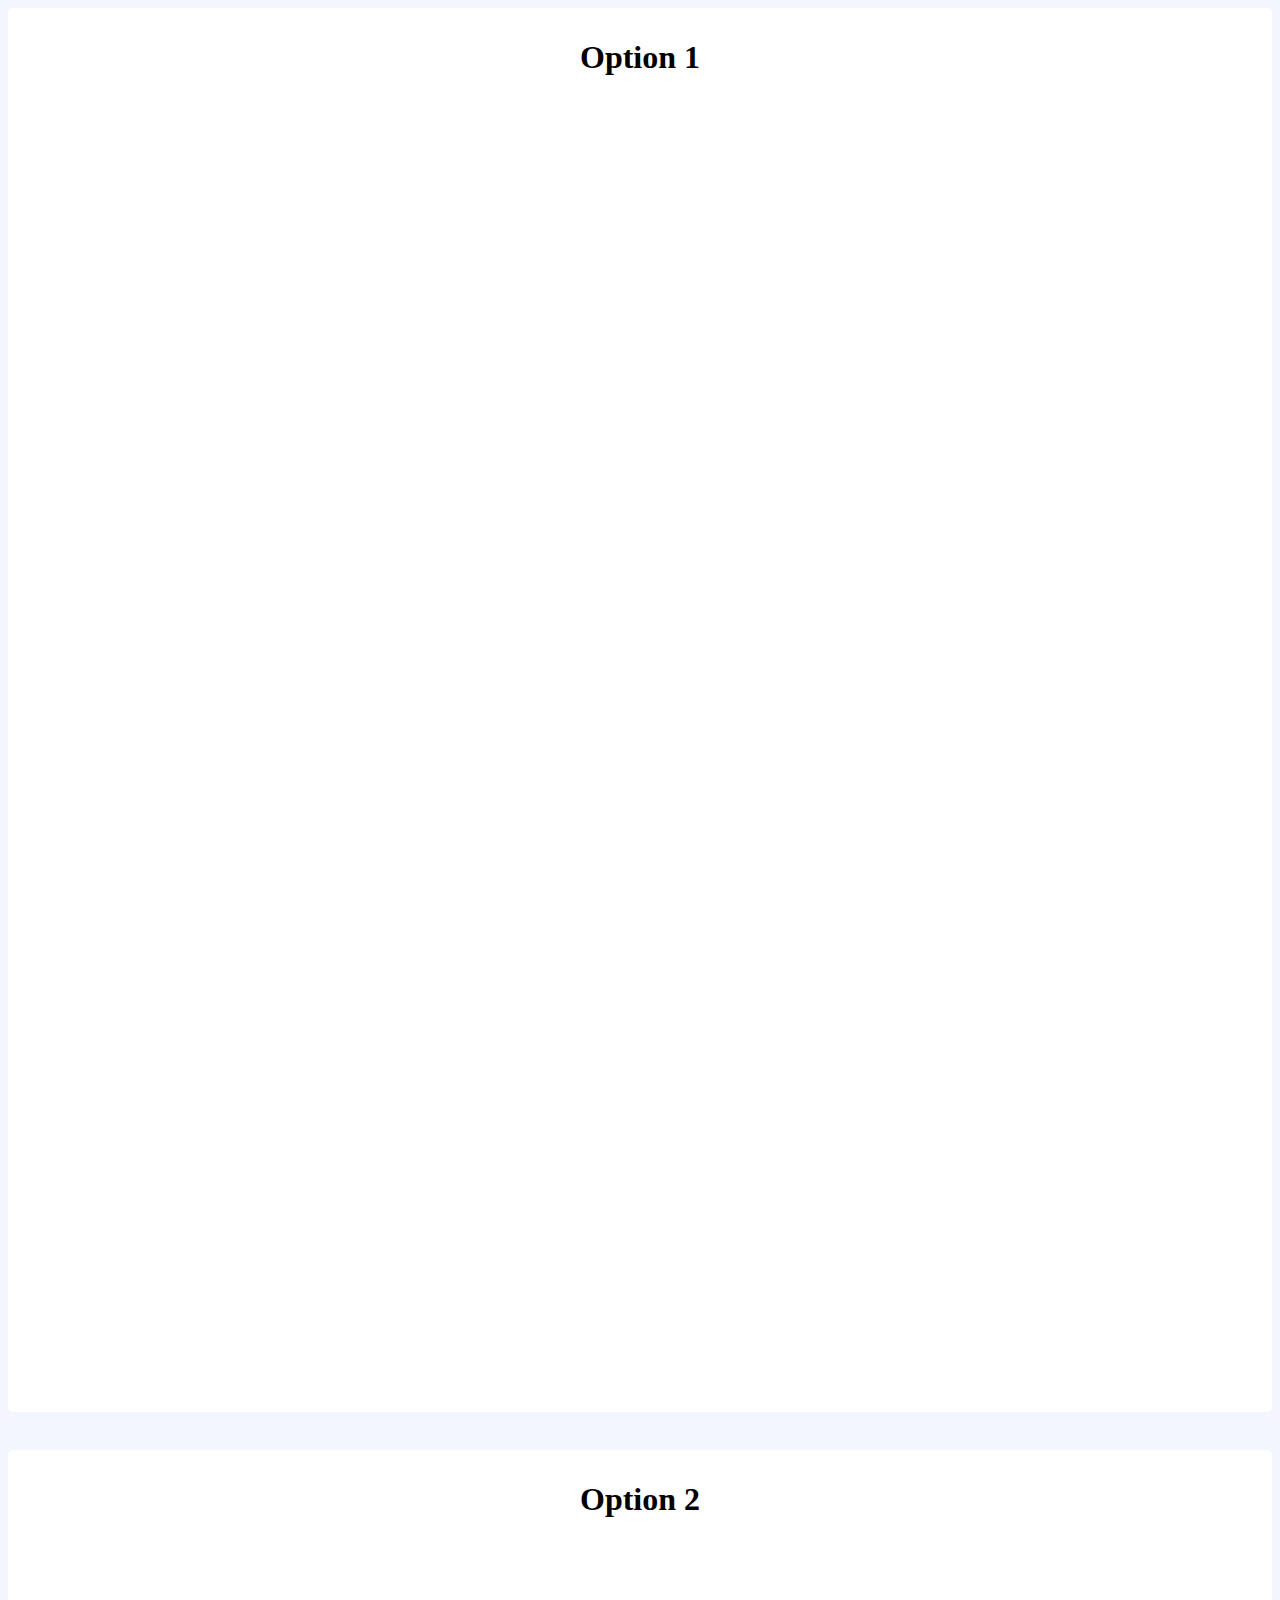
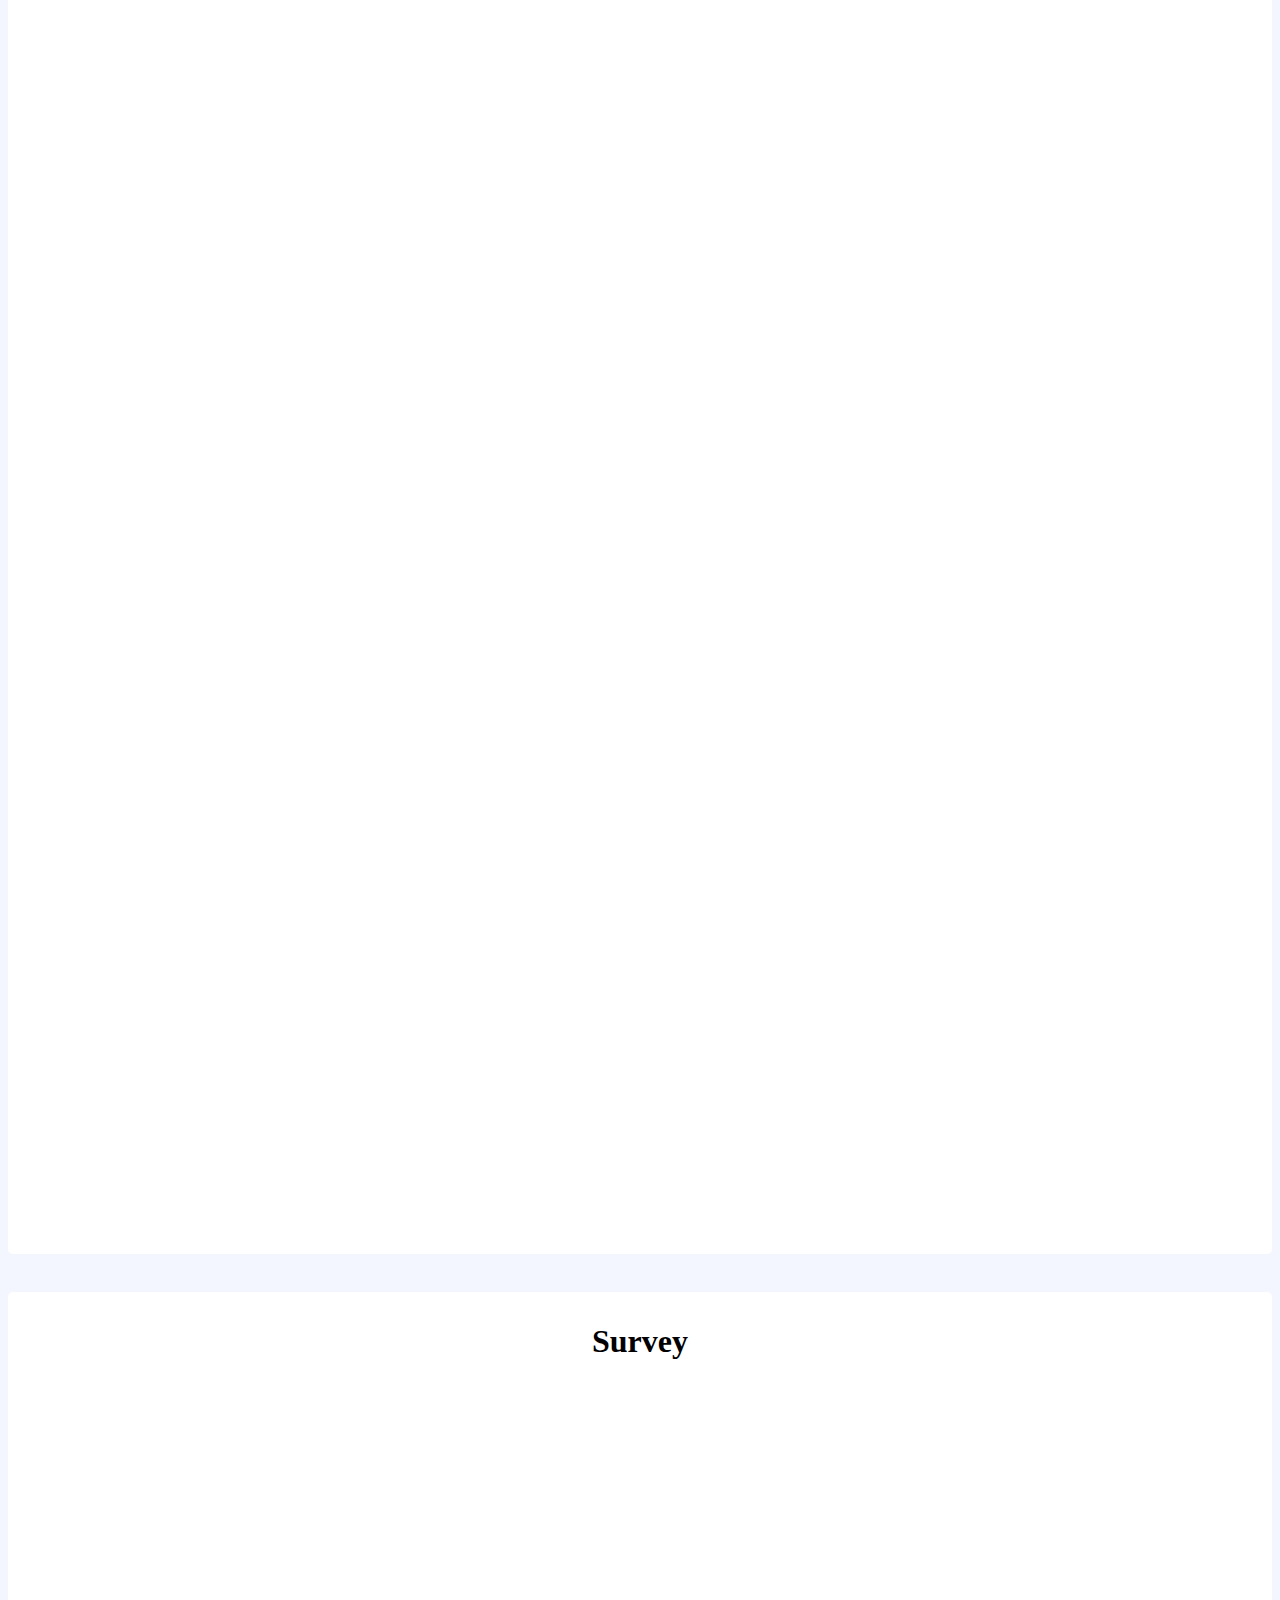
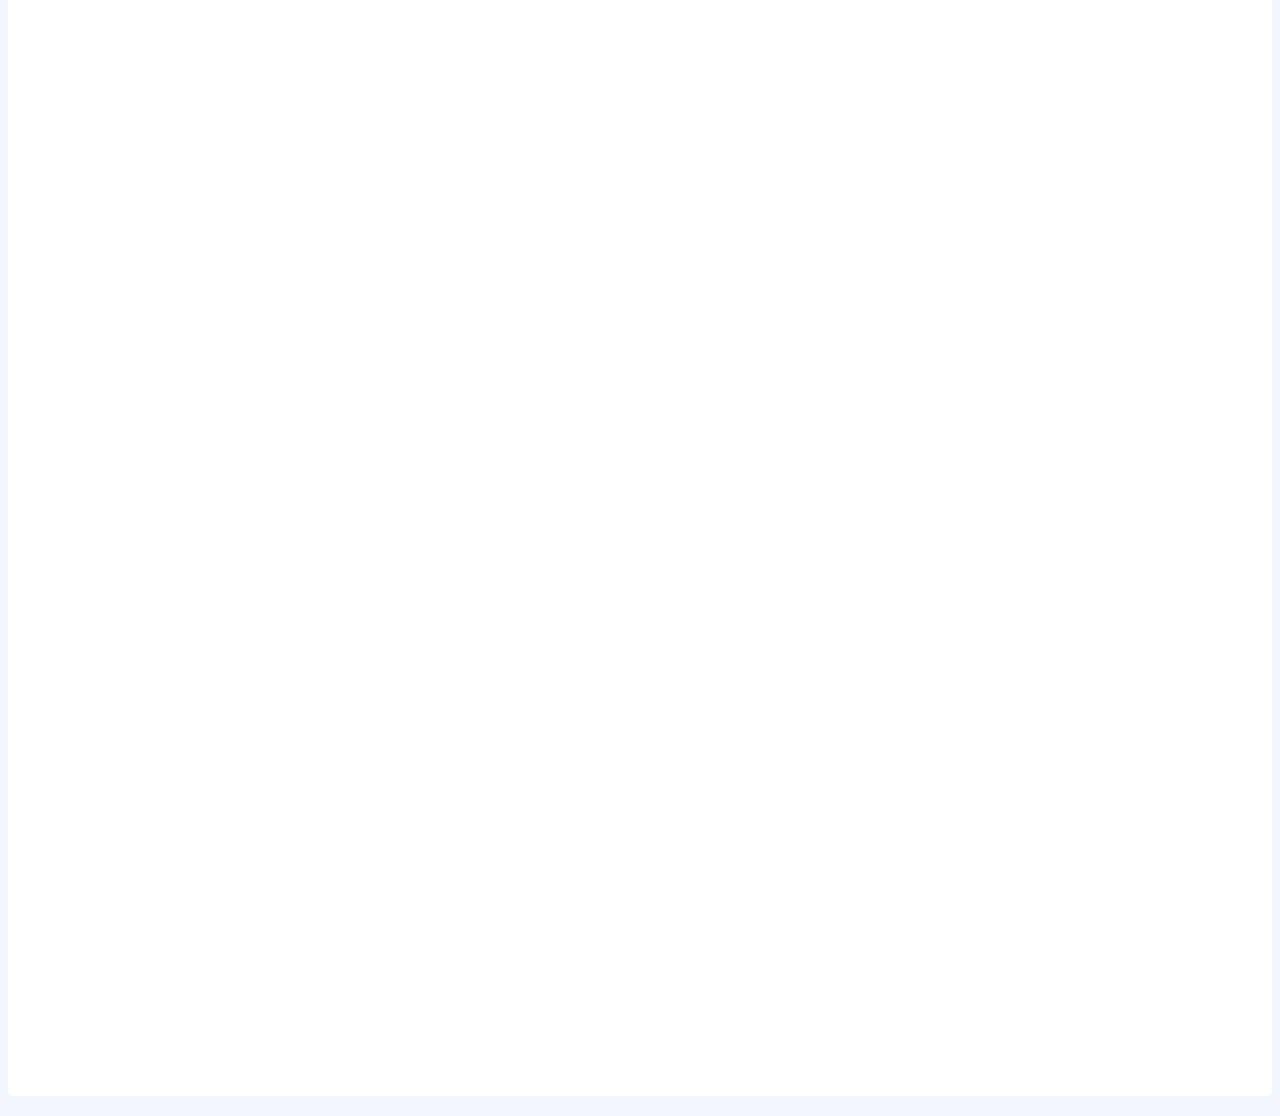
==== index.html @ 29201f6f "5" ====
<!DOCTYPE html>
<html lang="en">
<head>
    <meta charset="UTF-8"/>
    <title>Survey</title>
    <link rel="stylesheet" href="style.css">
</head>
<body>
<div class="container">
    <h1 margin-bottom="30px">Option 1</h1>
    <iframe width="100%" height="1300px" frameborder="0" marginheight="0" marginwidth="0" margin-bottom="30%" src="https://dimaaltahir.github.io/a2experiment" name="myFrame">Loading...</iframe>
</div>

<br>

<div class="container">
    <h1 margin-bottom="30px">Option 2</h1>
    <iframe width="100%" height="1300px" frameborder="0" marginheight="0" marginwidth="0" margin-bottom="30%" src="https://dimaaltahir.github.io/a2experiment1" name="myFrame">Loading...</iframe>
</div>

<br>

<div class="container">
    <h1 margin-bottom="30px">Survey</h1>
    <iframe width="700" height="1300px" frameborder="0" marginheight="0" marginwidth="0" margin-bottom="30%" src="https://docs.google.com/forms/d/e/1FAIpQLSfXjYRR8RNZg-0JL0l2yMdkjXeBXDRnUBycqafUMtczqeN0Uw/viewform?embedded=true">Loading...</iframe>
</div>


</body>
</html>
---- style.css ----
body{
    background: rgb(243,246,255);
    background: radial-gradient(circle, rgba(243,246,255,1) 0%, rgba(243,246,255,1) 100%);
}

.framed{
}

h1{
    font-family:Varela Round;
    font-weight: bolder;
    text-align: center;
}

.containerD{
    font-family:Varela Round;
    background-color: white;
    padding:10px;
    border-radius: 5px;
    margin: auto;
    margin-bottom: 20px;
}

.container{
    font-family:Varela Round;
    text-align: center;
    background-color: white;
    padding:10px;
    border-radius: 5px;
    margin: auto;
    margin-bottom: 20px;
}

.main{
    width: 60%;
    margin-left: auto;
    margin-right: auto;
}
ul{
    text-align: left;
}

.btn {
    cursor: pointer;
    background-color: black;
    color: white;
    border-radius: 5px;
    font-size: 100%;
    text-align: center;
    border: none;
    display: inline-block;
    padding:5px;
    width: 50%;
    height: 50px;
    margin-right: auto;
    margin-left: auto;
}

.btn:hover{
    background-color: white;
    border: solid 3px black;
    color: black;
}
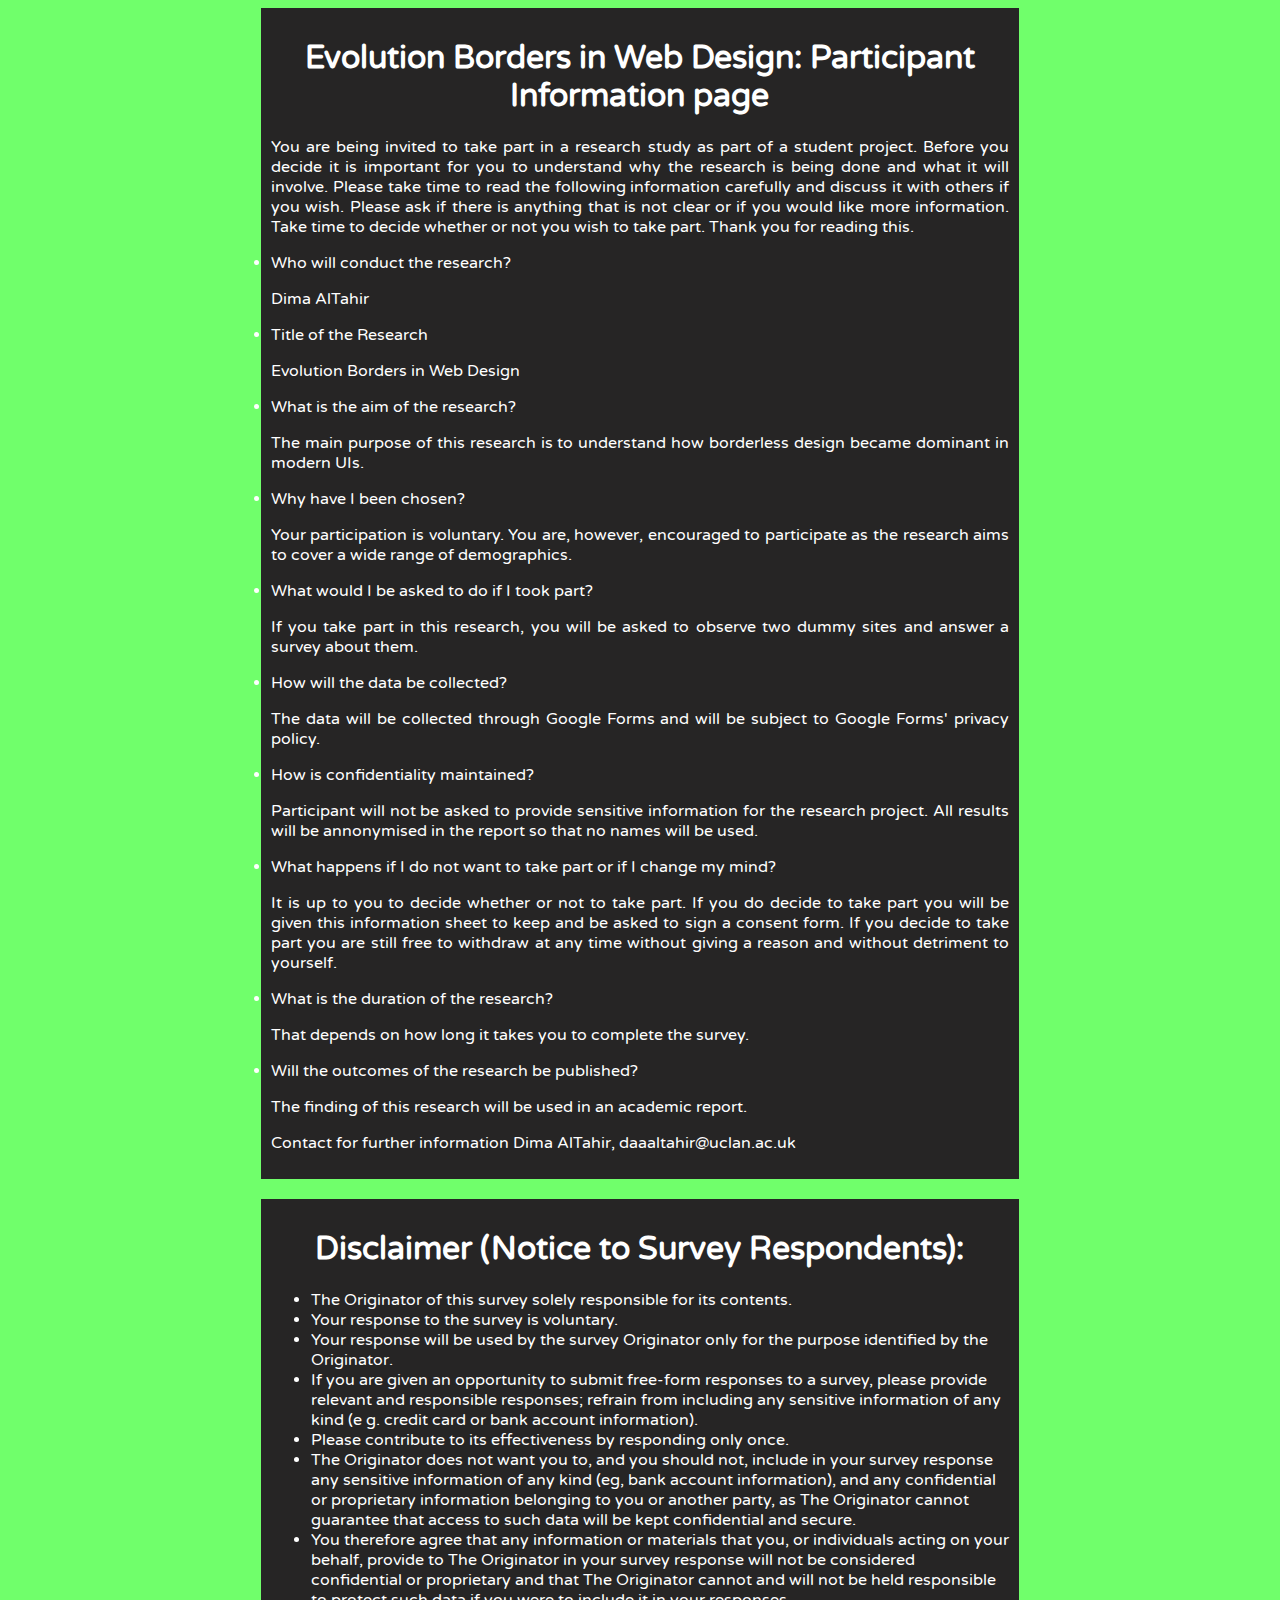
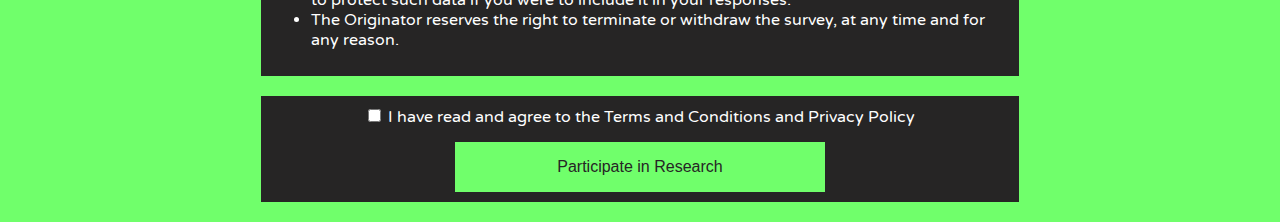
==== commit 40f03c37: "5" ====
--- a/index.html
+++ b/index.html
@@ -1,30 +1,104 @@
 <!DOCTYPE html>
 <html lang="en">
 <head>
-    <meta charset="UTF-8"/>
-    <title>Survey</title>
+    <meta charset="UTF-8">
+    <meta name="viewport" content="width=device-width">
+    <link href="https://fonts.googleapis.com/css?family=Varela+Round&display=swap" rel="stylesheet">
+    <title>Disclaimer</title>
     <link rel="stylesheet" href="style.css">
 </head>
 <body>
-<div class="container">
-    <h1 margin-bottom="30px">Option 1</h1>
-    <iframe width="100%" height="1300px" frameborder="0" marginheight="0" marginwidth="0" margin-bottom="30%" src="https://dimaaltahir.github.io/a2experiment" name="myFrame">Loading...</iframe>
+<div class="main">
+    <div class="containerD">
+        <h1>Evolution Borders in Web Design: Participant Information page</h1>
+        <p>
+            You are being invited to take part in a research study as part of a student project.
+            Before you decide it is important for you to understand why the research is being done and what it will involve.
+            Please take time to read the following information carefully and discuss it with others if you wish.
+            Please ask if there is anything that is not clear or if you would like more information.
+            Take time to decide whether or not you wish to take part. Thank you for reading this.
+        </p>
+
+        <li>Who will conduct the research?</li>
+        <p>Dima AlTahir</p>
+
+        <li>Title of the Research</li>
+        <p>Evolution Borders in Web Design</p>
+
+        <li>What is the aim of the research?</li>
+        <p>The main purpose of this research is to understand how borderless design became dominant in modern UIs.</p>
+
+        <li>Why have I been chosen?</li>
+        <p>
+            Your participation is voluntary.
+            You are, however, encouraged to participate as the research aims to cover a wide range of demographics.
+        </p>
+
+        <li>What would I be asked to do if I took part?</li>
+        <p>
+            If you take part in this research, you will be asked to observe two dummy sites and answer a survey about them.
+        </p>
+
+        <li>How will the data be collected?</li>
+        <p>The data will be collected through Google Forms and will be subject to Google Forms' privacy policy.</p>
+
+        <li>How is confidentiality maintained?</li>
+        <p>
+            Participant will not be asked to provide sensitive information for the research project.
+            All results will be annonymised in the report so that no names will be used.
+        </p>
+
+        <li>What happens if I do not want to take part or if I change my mind?</li>
+        <p>
+            It is up to you to decide whether or not to take part.
+            If you do decide to take part you will be given this information sheet to keep and be asked to sign a consent form.
+            If you decide to take part you are still free to withdraw at any time without giving a reason and without detriment to yourself.
+        </p>
+
+        <li>What is the duration of the research?</li>
+        <p>That depends on how long it takes you to complete the survey.</p>
+
+        <li>Will the outcomes of the research be published?</li>
+        <p>The finding of this research will be used in an academic report.</p>
+
+        <p>Contact for further information
+            Dima AlTahir, daaaltahir@uclan.ac.uk</p>
+    </div>
+
+    <div class="containerD">
+        <h1>Disclaimer (Notice to Survey Respondents):</h1>
+        <ul>
+            <li>The Originator of this survey solely responsible for its contents.</li>
+            <li>Your response to the survey is voluntary.</li>
+            <li>Your response will be used by the survey Originator only for the purpose identified by the Originator.</li>
+            <li>
+                If you are given an opportunity to submit free-form responses to a survey, please provide relevant and
+                responsible responses; refrain from including any sensitive information of any kind
+                (e g. credit card or bank account information).
+            </li>
+            <li>Please contribute to its effectiveness by responding only once.</li>
+            <li>
+                The Originator does not want you to, and you should not, include in your survey response any sensitive information of
+                any kind (eg, bank account information), and any confidential or proprietary information belonging to you or
+                another party, as The Originator cannot guarantee that access to such data will be kept confidential and secure.
+            </li>
+
+            <li>
+                You therefore agree that any information or materials that you, or individuals acting on your behalf,
+                provide to The Originator in your survey response will not be considered confidential or proprietary and
+                that The Originator cannot and will not be held responsible to protect such data if you were to include it in
+                your responses.
+            </li>
+            <li>The Originator reserves the right to terminate or withdraw the survey, at any time and for any reason.</li>
+        </ul>
+    </div>
+
+    <div style="text-align: center" class="containerD">
+        <form action="Survey.html" onsubmit="if(document.getElementById('agree').checked) { return true; } else { alert('Please indicate that you have read and agree to the Terms and Conditions and Privacy Policy'); return false; }">
+            <input style="margin-bottom: 20px" type="checkbox" required name="checkbox" value="check" id="agree" /> I have read and agree to the Terms and Conditions and Privacy Policy
+            <input class="btn" type="submit" required name="submit" value="Participate in Research" />
+        </form>
+    </div>
 </div>
-
-<br>
-
-<div class="container">
-    <h1 margin-bottom="30px">Option 2</h1>
-    <iframe width="100%" height="1300px" frameborder="0" marginheight="0" marginwidth="0" margin-bottom="30%" src="https://dimaaltahir.github.io/a2experiment1" name="myFrame">Loading...</iframe>
-</div>
-
-<br>
-
-<div class="container">
-    <h1 margin-bottom="30px">Survey</h1>
-    <iframe width="700" height="1300px" frameborder="0" marginheight="0" marginwidth="0" margin-bottom="30%" src="https://docs.google.com/forms/d/e/1FAIpQLSfXjYRR8RNZg-0JL0l2yMdkjXeBXDRnUBycqafUMtczqeN0Uw/viewform?embedded=true">Loading...</iframe>
-</div>
-
-
 </body>
 </html>--- a/style.css
+++ b/style.css
@@ -1,6 +1,9 @@
 body{
     background: rgb(243,246,255);
-    background: radial-gradient(circle, rgba(243,246,255,1) 0%, rgba(243,246,255,1) 100%);
+    background: radial-gradient(circle, #70ff6b 0%, #70ff6b 100%);
+    font-family:Varela Round;
+    color: white;
+    text-align: justify;
 }
 
 .framed{
@@ -12,23 +15,25 @@
     text-align: center;
 }
 
+iframe{
+    width: 100%;
+}
+
 .containerD{
-    font-family:Varela Round;
-    background-color: white;
+    background-color: #262525;
     padding:10px;
-    border-radius: 5px;
     margin: auto;
     margin-bottom: 20px;
 }
 
 .container{
-    font-family:Varela Round;
     text-align: center;
-    background-color: white;
+    background-color: #262525;
     padding:10px;
-    border-radius: 5px;
     margin: auto;
-    margin-bottom: 20px;
+    margin-bottom: 10px;
+    margin-top: 20px;
+    width: 98%;
 }
 
 .main{
@@ -42,9 +47,8 @@
 
 .btn {
     cursor: pointer;
-    background-color: black;
-    color: white;
-    border-radius: 5px;
+    background-color: #70ff6b;
+    color: #262525;
     font-size: 100%;
     text-align: center;
     border: none;
@@ -58,6 +62,19 @@
 
 .btn:hover{
     background-color: white;
-    border: solid 3px black;
-    color: black;
+    color: #262525;
+}
+
+@media
+only screen and (max-width: 760px),
+(min-device-width: 768px) and (max-device-width: 1024px)  {
+    .main{
+        width: 100%;
+    }
+    .containerD{
+        width: 95%;
+    }
+    .container{
+        width: 90%;
+    }
 }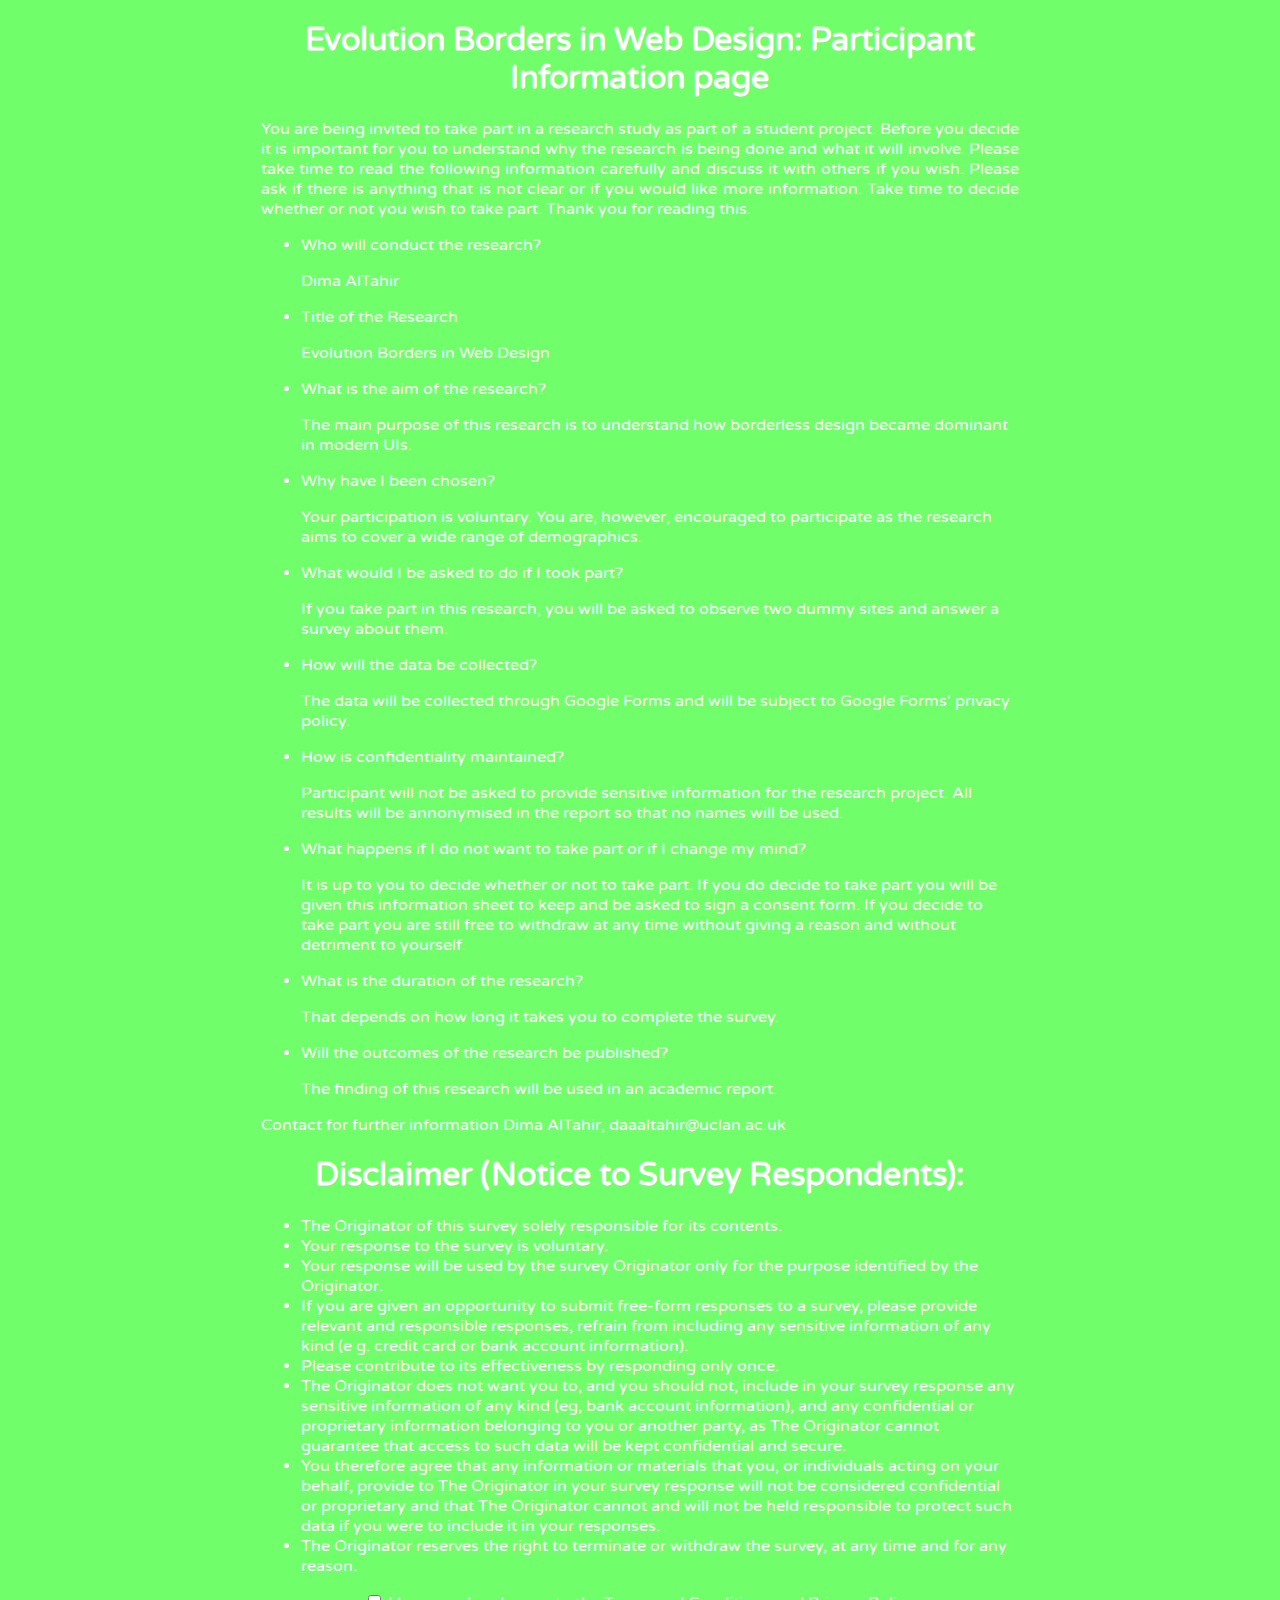
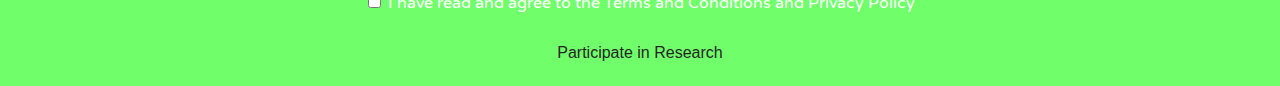
==== commit 4e36b2e5: "done?" ====
--- a/index.html
+++ b/index.html
@@ -19,47 +19,49 @@
             Take time to decide whether or not you wish to take part. Thank you for reading this.
         </p>
 
-        <li>Who will conduct the research?</li>
-        <p>Dima AlTahir</p>
+        <ul>
+            <li>Who will conduct the research?</li>
+            <p>Dima AlTahir</p>
 
-        <li>Title of the Research</li>
-        <p>Evolution Borders in Web Design</p>
+            <li>Title of the Research</li>
+            <p>Evolution Borders in Web Design</p>
 
-        <li>What is the aim of the research?</li>
-        <p>The main purpose of this research is to understand how borderless design became dominant in modern UIs.</p>
+            <li>What is the aim of the research?</li>
+            <p>The main purpose of this research is to understand how borderless design became dominant in modern UIs.</p>
 
-        <li>Why have I been chosen?</li>
-        <p>
-            Your participation is voluntary.
-            You are, however, encouraged to participate as the research aims to cover a wide range of demographics.
-        </p>
+            <li>Why have I been chosen?</li>
+            <p>
+                Your participation is voluntary.
+                You are, however, encouraged to participate as the research aims to cover a wide range of demographics.
+            </p>
 
-        <li>What would I be asked to do if I took part?</li>
-        <p>
-            If you take part in this research, you will be asked to observe two dummy sites and answer a survey about them.
-        </p>
+            <li>What would I be asked to do if I took part?</li>
+            <p>
+                If you take part in this research, you will be asked to observe two dummy sites and answer a survey about them.
+            </p>
 
-        <li>How will the data be collected?</li>
-        <p>The data will be collected through Google Forms and will be subject to Google Forms' privacy policy.</p>
+            <li>How will the data be collected?</li>
+            <p>The data will be collected through Google Forms and will be subject to Google Forms' privacy policy.</p>
 
-        <li>How is confidentiality maintained?</li>
-        <p>
-            Participant will not be asked to provide sensitive information for the research project.
-            All results will be annonymised in the report so that no names will be used.
-        </p>
+            <li>How is confidentiality maintained?</li>
+            <p>
+                Participant will not be asked to provide sensitive information for the research project.
+                All results will be annonymised in the report so that no names will be used.
+            </p>
 
-        <li>What happens if I do not want to take part or if I change my mind?</li>
-        <p>
-            It is up to you to decide whether or not to take part.
-            If you do decide to take part you will be given this information sheet to keep and be asked to sign a consent form.
-            If you decide to take part you are still free to withdraw at any time without giving a reason and without detriment to yourself.
-        </p>
+            <li>What happens if I do not want to take part or if I change my mind?</li>
+            <p>
+                It is up to you to decide whether or not to take part.
+                If you do decide to take part you will be given this information sheet to keep and be asked to sign a consent form.
+                If you decide to take part you are still free to withdraw at any time without giving a reason and without detriment to yourself.
+            </p>
 
-        <li>What is the duration of the research?</li>
-        <p>That depends on how long it takes you to complete the survey.</p>
+            <li>What is the duration of the research?</li>
+            <p>That depends on how long it takes you to complete the survey.</p>
 
-        <li>Will the outcomes of the research be published?</li>
-        <p>The finding of this research will be used in an academic report.</p>
+            <li>Will the outcomes of the research be published?</li>
+            <p>The finding of this research will be used in an academic report.</p>
+        </ul>
 
         <p>Contact for further information
             Dima AlTahir, daaaltahir@uclan.ac.uk</p>
--- a/style.css
+++ b/style.css
@@ -4,9 +4,6 @@
     font-family:Varela Round;
     color: white;
     text-align: justify;
-}
-
-.framed{
 }
 
 h1{
@@ -19,17 +16,10 @@
     width: 100%;
 }
 
-.containerD{
-    background-color: #262525;
-    padding:10px;
-    margin: auto;
-    margin-bottom: 20px;
-}
-
 .container{
     text-align: center;
     background-color: #262525;
-    padding:10px;
+    padding:20px;
     margin: auto;
     margin-bottom: 10px;
     margin-top: 20px;
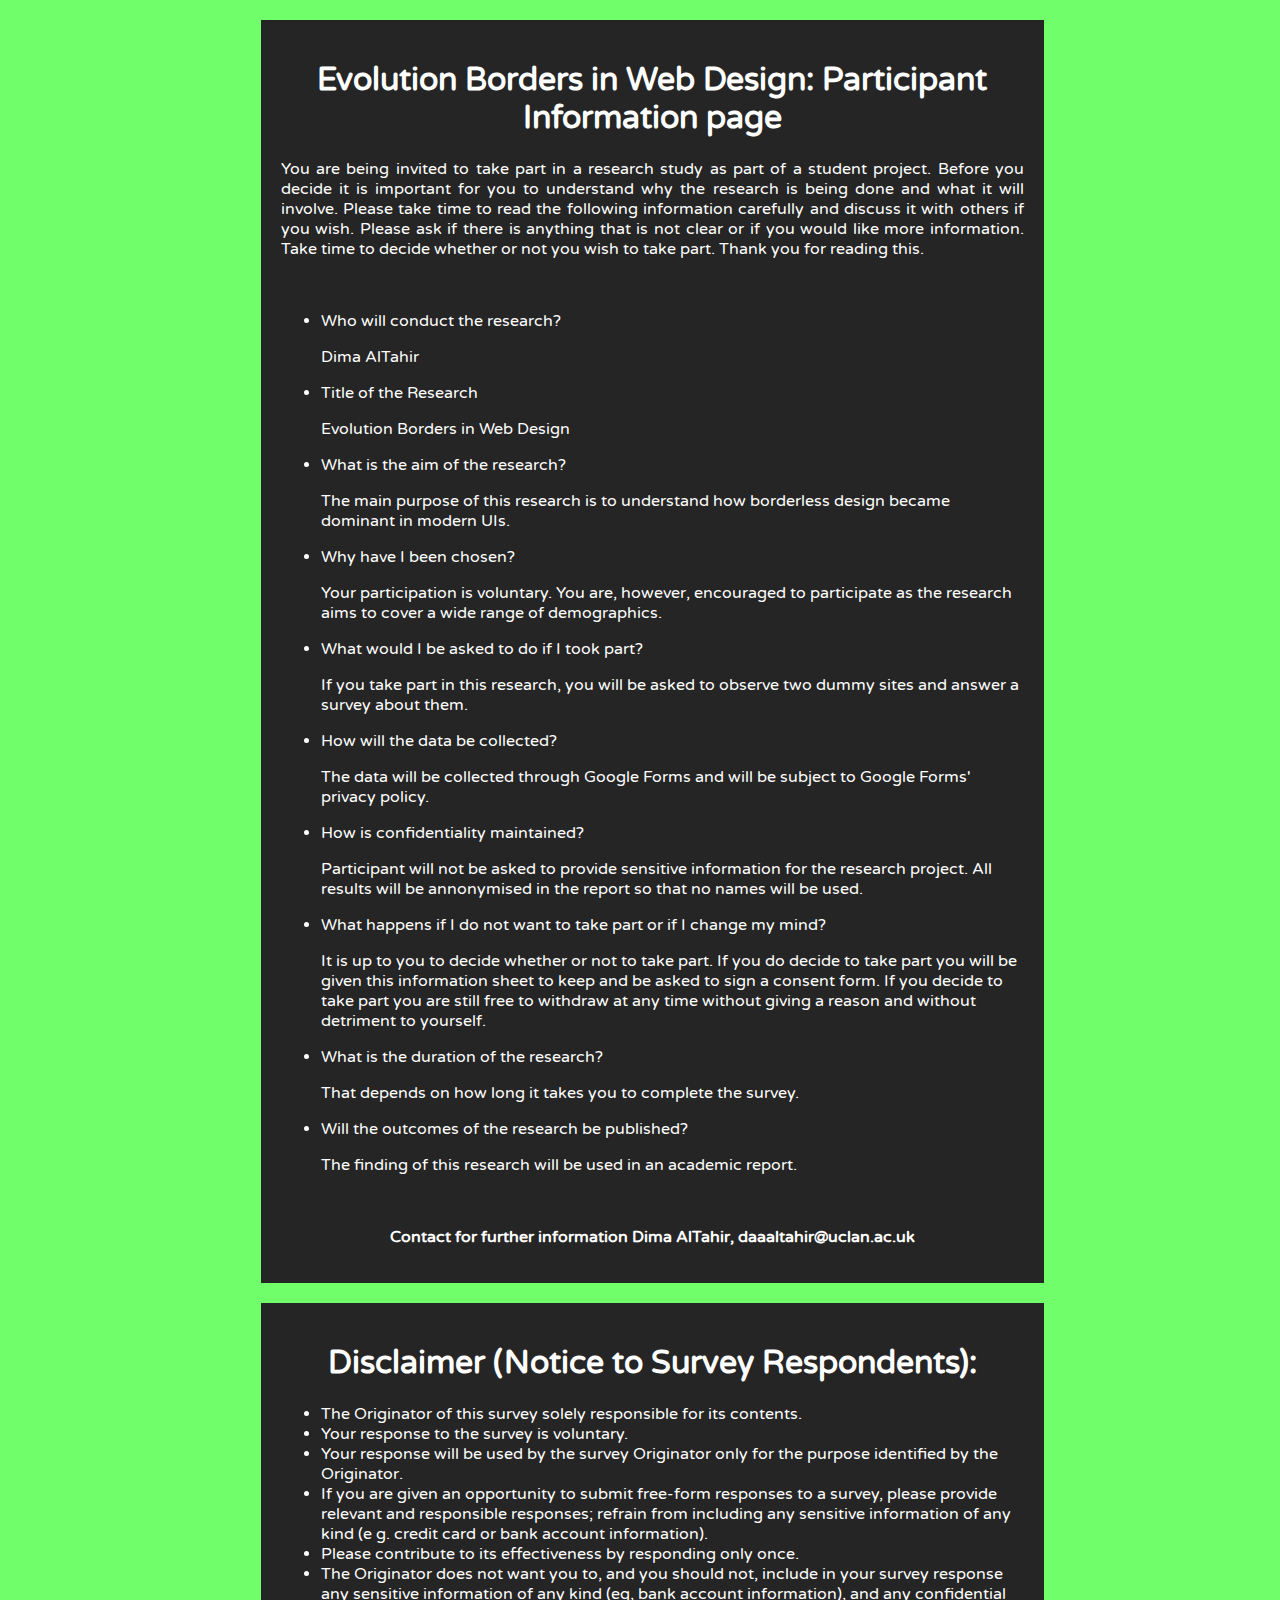
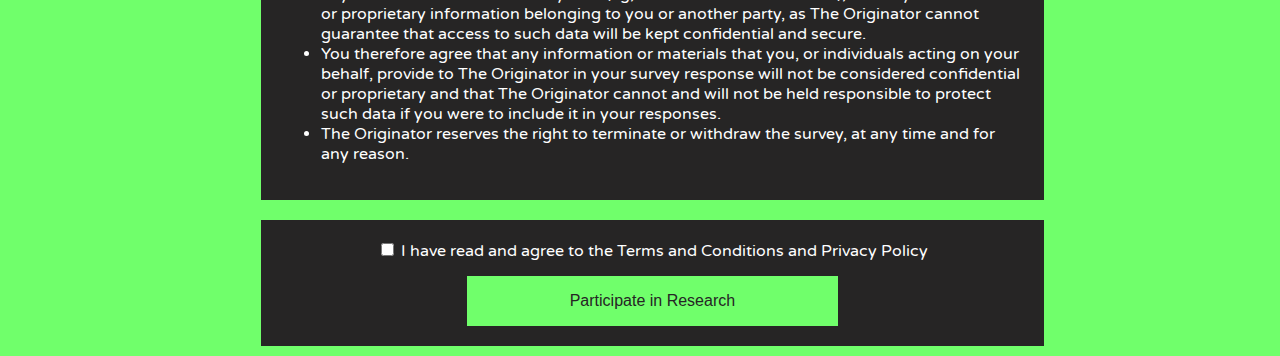
==== commit 6121cc7c: "done?" ====
--- a/index.html
+++ b/index.html
@@ -9,16 +9,16 @@
 </head>
 <body>
 <div class="main">
-    <div class="containerD">
+    <div class="container">
         <h1>Evolution Borders in Web Design: Participant Information page</h1>
-        <p>
+        <p style="text-align: justify">
             You are being invited to take part in a research study as part of a student project.
             Before you decide it is important for you to understand why the research is being done and what it will involve.
             Please take time to read the following information carefully and discuss it with others if you wish.
             Please ask if there is anything that is not clear or if you would like more information.
             Take time to decide whether or not you wish to take part. Thank you for reading this.
         </p>
-
+        <br>
         <ul>
             <li>Who will conduct the research?</li>
             <p>Dima AlTahir</p>
@@ -62,12 +62,14 @@
             <li>Will the outcomes of the research be published?</li>
             <p>The finding of this research will be used in an academic report.</p>
         </ul>
-
-        <p>Contact for further information
-            Dima AlTahir, daaaltahir@uclan.ac.uk</p>
+        <br>
+        <p style="font-weight: bold">
+            Contact for further information
+            Dima AlTahir, daaaltahir@uclan.ac.uk
+        </p>
     </div>
 
-    <div class="containerD">
+    <div class="container">
         <h1>Disclaimer (Notice to Survey Respondents):</h1>
         <ul>
             <li>The Originator of this survey solely responsible for its contents.</li>
@@ -95,7 +97,7 @@
         </ul>
     </div>
 
-    <div style="text-align: center" class="containerD">
+    <div style="text-align: center" class="container">
         <form action="Survey.html" onsubmit="if(document.getElementById('agree').checked) { return true; } else { alert('Please indicate that you have read and agree to the Terms and Conditions and Privacy Policy'); return false; }">
             <input style="margin-bottom: 20px" type="checkbox" required name="checkbox" value="check" id="agree" /> I have read and agree to the Terms and Conditions and Privacy Policy
             <input class="btn" type="submit" required name="submit" value="Participate in Research" />
--- a/style.css
+++ b/style.css
@@ -1,13 +1,11 @@
 body{
-    background: rgb(243,246,255);
-    background: radial-gradient(circle, #70ff6b 0%, #70ff6b 100%);
+    background: #70ff6b;
     font-family:Varela Round;
     color: white;
     text-align: justify;
 }
 
 h1{
-    font-family:Varela Round;
     font-weight: bolder;
     text-align: center;
 }
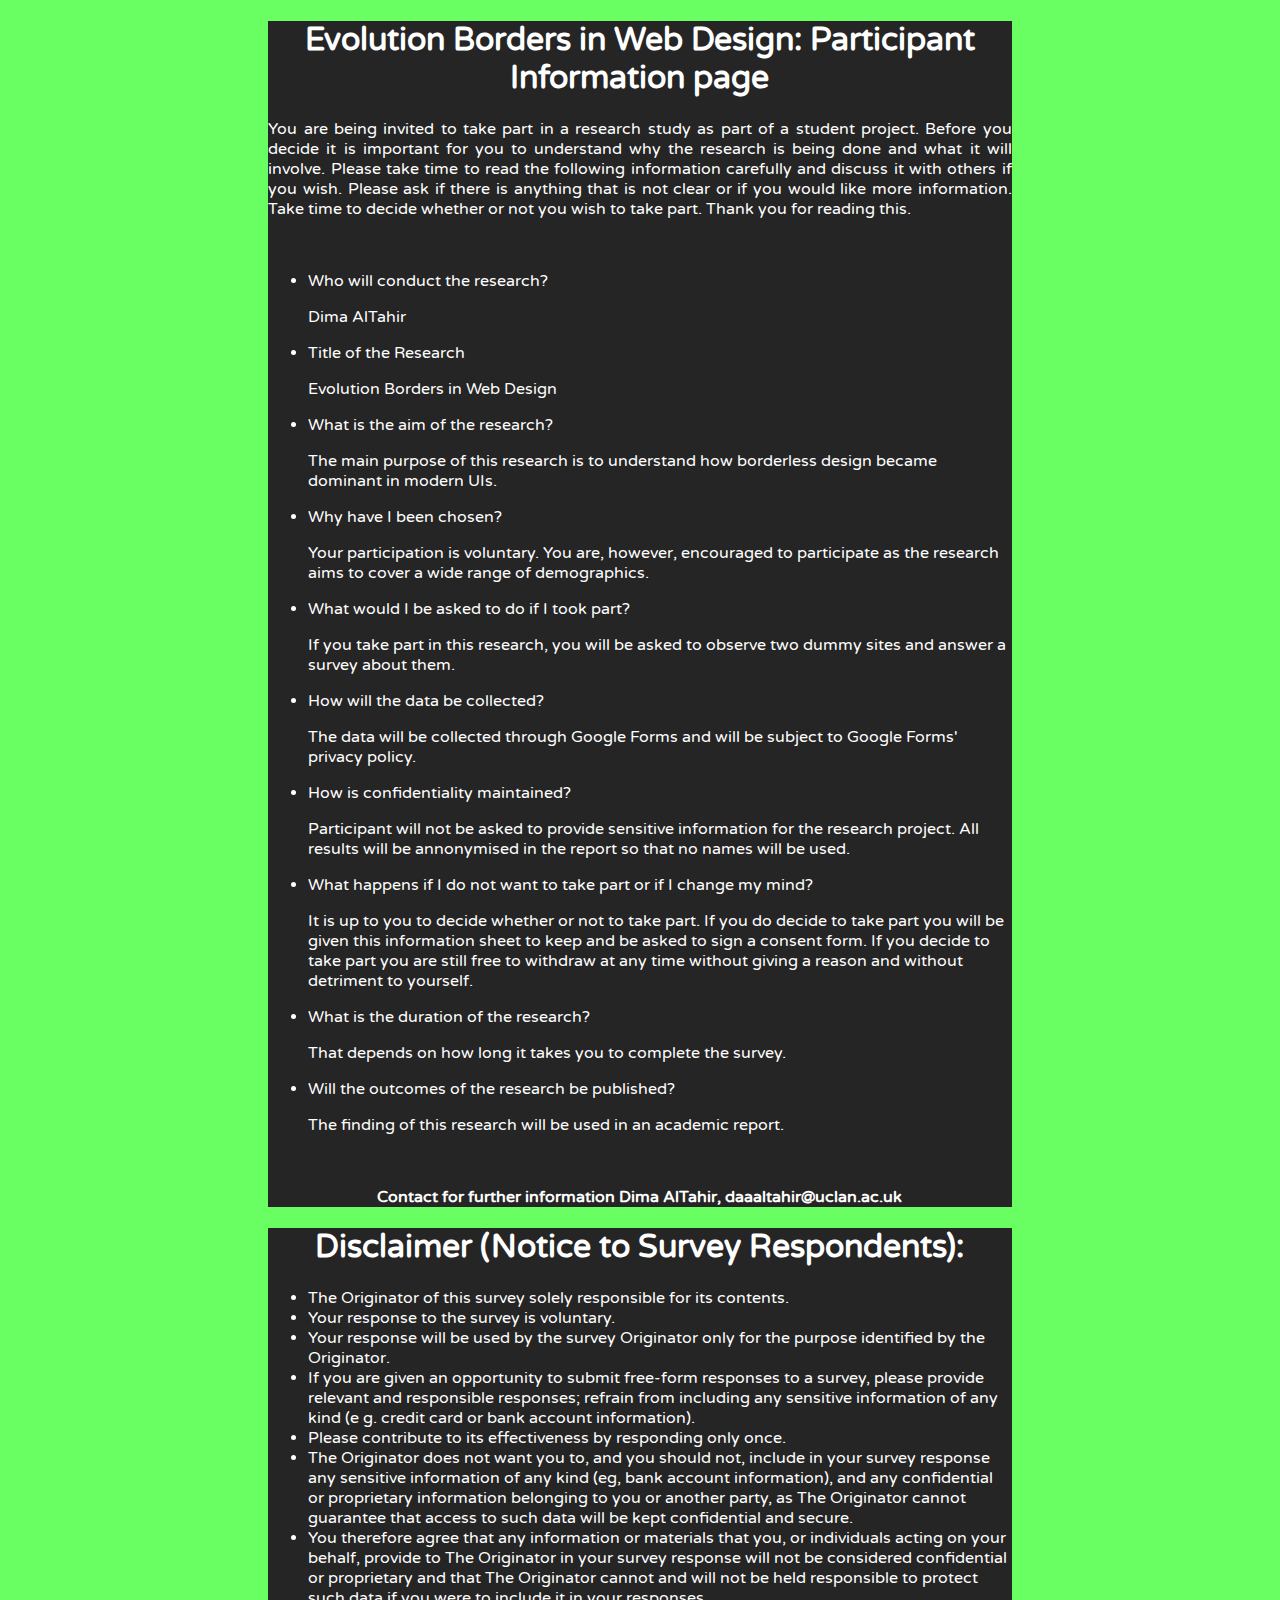
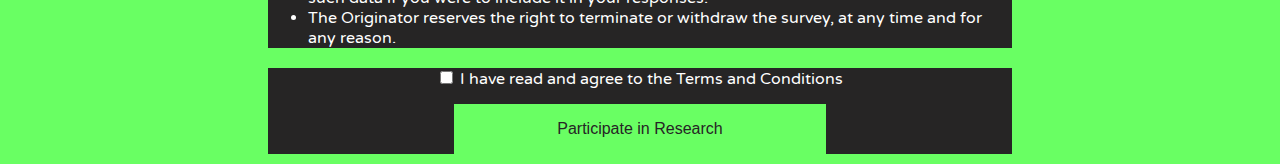
==== commit 0ba16d2d: "done?" ====
--- a/index.html
+++ b/index.html
@@ -99,7 +99,7 @@
 
     <div style="text-align: center" class="container">
         <form action="Survey.html" onsubmit="if(document.getElementById('agree').checked) { return true; } else { alert('Please indicate that you have read and agree to the Terms and Conditions and Privacy Policy'); return false; }">
-            <input style="margin-bottom: 20px" type="checkbox" required name="checkbox" value="check" id="agree" /> I have read and agree to the Terms and Conditions and Privacy Policy
+            <input style="margin-bottom: 20px" type="checkbox" required name="checkbox" value="check" id="agree" /> I have read and agree to the Terms and Conditions
             <input class="btn" type="submit" required name="submit" value="Participate in Research" />
         </form>
     </div>
--- a/style.css
+++ b/style.css
@@ -1,5 +1,5 @@
 body{
-    background: #70ff6b;
+    background: #69ff63;
     font-family:Varela Round;
     color: white;
     text-align: justify;
@@ -11,13 +11,12 @@
 }
 
 iframe{
-    width: 100%;
+    width: 98%;
 }
 
 .container{
     text-align: center;
     background-color: #262525;
-    padding:20px;
     margin: auto;
     margin-bottom: 10px;
     margin-top: 20px;
@@ -35,7 +34,7 @@
 
 .btn {
     cursor: pointer;
-    background-color: #70ff6b;
+    background-color: #69ff63;
     color: #262525;
     font-size: 100%;
     text-align: center;
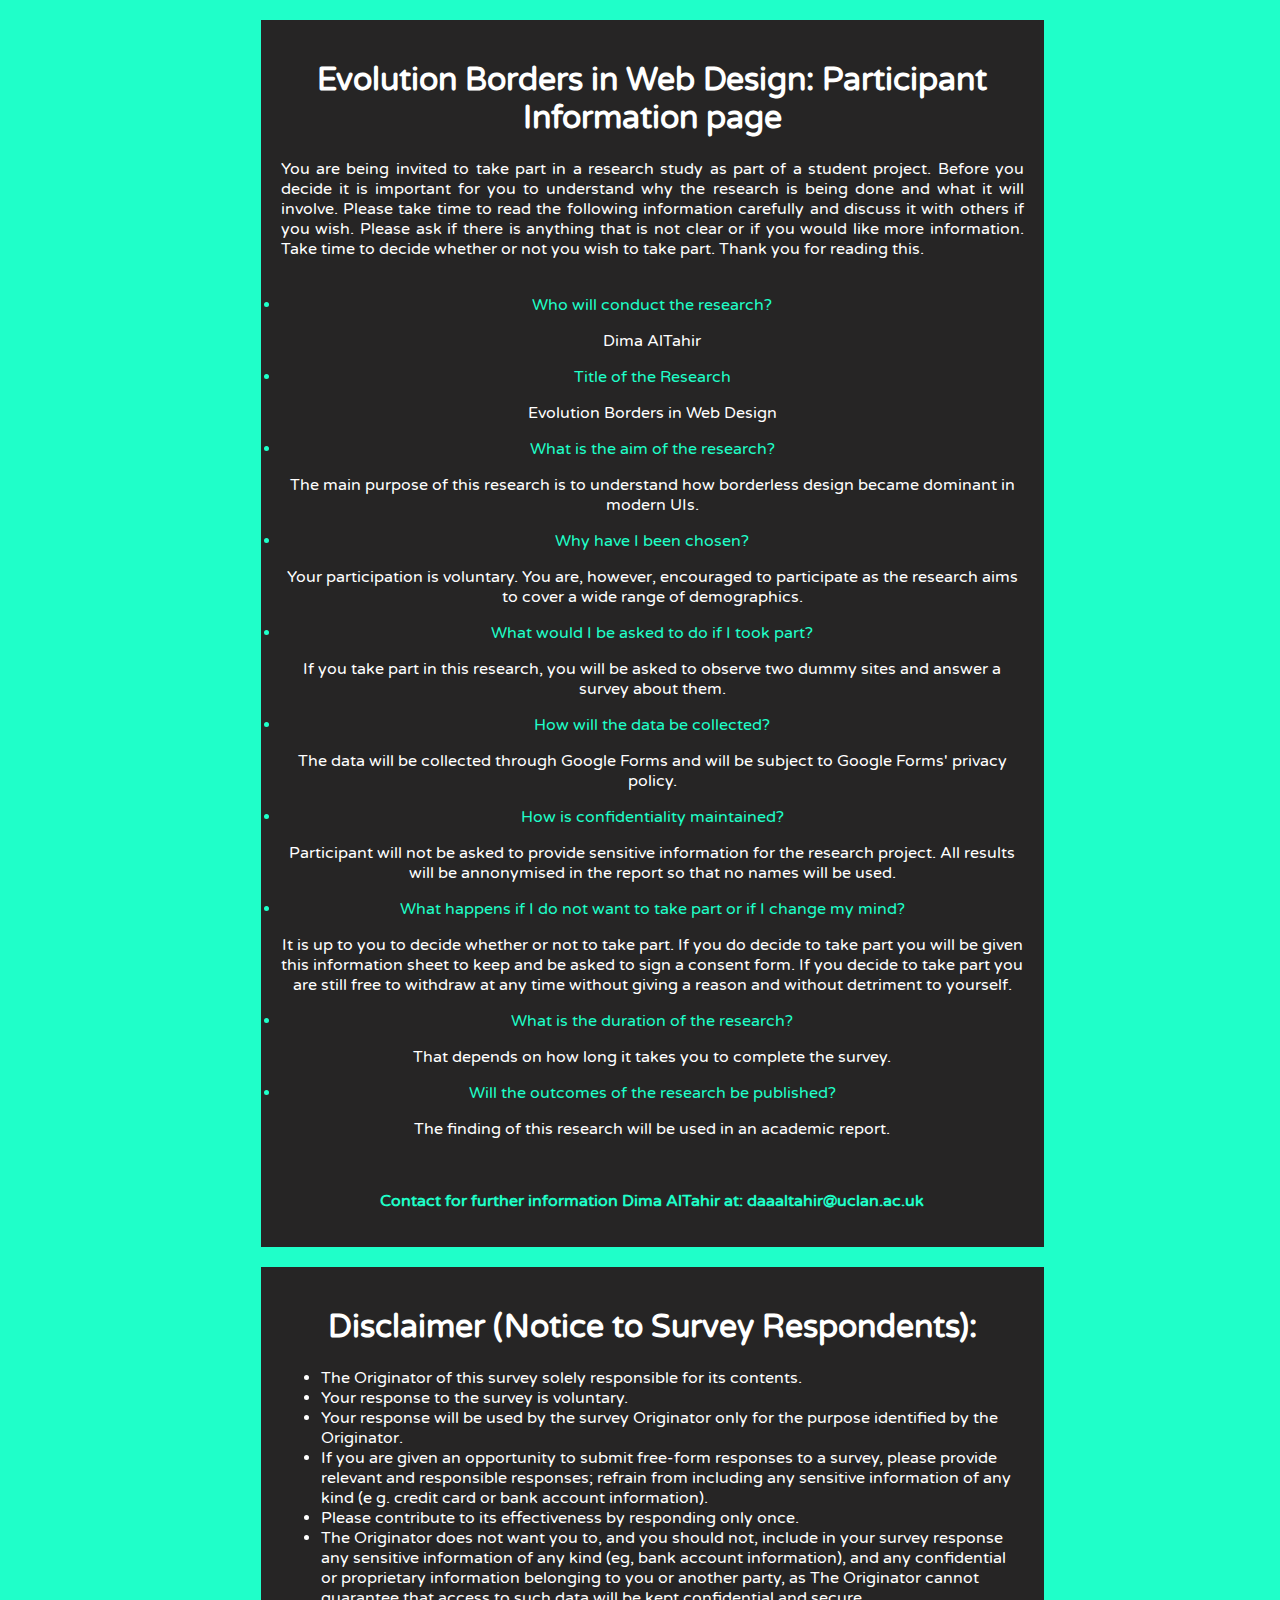
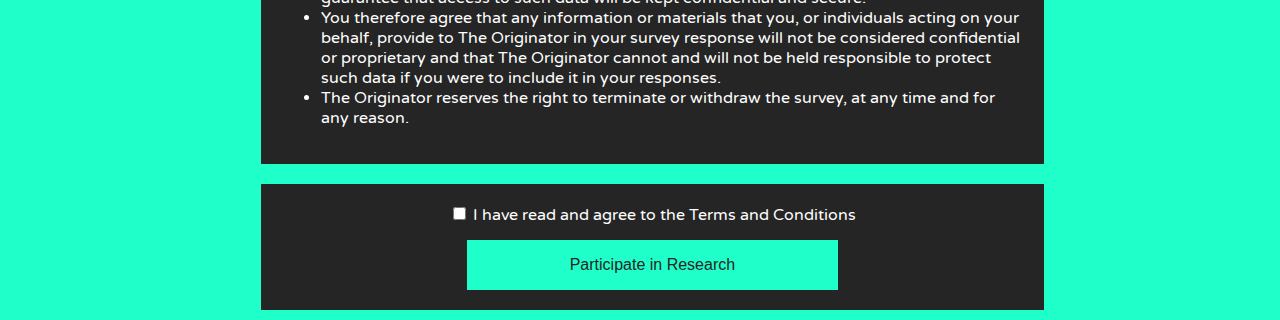
==== commit fab38353: "done fr?" ====
--- a/index.html
+++ b/index.html
@@ -18,54 +18,55 @@
             Please ask if there is anything that is not clear or if you would like more information.
             Take time to decide whether or not you wish to take part. Thank you for reading this.
         </p>
+
         <br>
-        <ul>
-            <li>Who will conduct the research?</li>
-            <p>Dima AlTahir</p>
 
-            <li>Title of the Research</li>
-            <p>Evolution Borders in Web Design</p>
+        <li class="highlight">Who will conduct the research?</li>
+        <p>Dima AlTahir</p>
 
-            <li>What is the aim of the research?</li>
-            <p>The main purpose of this research is to understand how borderless design became dominant in modern UIs.</p>
+        <li class="highlight">Title of the Research</li>
+        <p>Evolution Borders in Web Design</p>
 
-            <li>Why have I been chosen?</li>
-            <p>
-                Your participation is voluntary.
-                You are, however, encouraged to participate as the research aims to cover a wide range of demographics.
-            </p>
+        <li class="highlight">What is the aim of the research?</li>
+        <p>The main purpose of this research is to understand how borderless design became dominant in modern UIs.</p>
 
-            <li>What would I be asked to do if I took part?</li>
-            <p>
-                If you take part in this research, you will be asked to observe two dummy sites and answer a survey about them.
-            </p>
+        <li class="highlight">Why have I been chosen?</li>
+        <p>
+            Your participation is voluntary.
+            You are, however, encouraged to participate as the research aims to cover a wide range of demographics.
+        </p>
 
-            <li>How will the data be collected?</li>
-            <p>The data will be collected through Google Forms and will be subject to Google Forms' privacy policy.</p>
+        <li class="highlight">What would I be asked to do if I took part?</li>
+        <p>
+            If you take part in this research, you will be asked to observe two dummy sites and answer a survey about them.
+        </p>
 
-            <li>How is confidentiality maintained?</li>
-            <p>
-                Participant will not be asked to provide sensitive information for the research project.
-                All results will be annonymised in the report so that no names will be used.
-            </p>
+        <li class="highlight">How will the data be collected?</li>
+        <p>The data will be collected through Google Forms and will be subject to Google Forms' privacy policy.</p>
 
-            <li>What happens if I do not want to take part or if I change my mind?</li>
-            <p>
-                It is up to you to decide whether or not to take part.
-                If you do decide to take part you will be given this information sheet to keep and be asked to sign a consent form.
-                If you decide to take part you are still free to withdraw at any time without giving a reason and without detriment to yourself.
-            </p>
+        <li class="highlight">How is confidentiality maintained?</li>
+        <p>
+            Participant will not be asked to provide sensitive information for the research project.
+            All results will be annonymised in the report so that no names will be used.
+        </p>
 
-            <li>What is the duration of the research?</li>
-            <p>That depends on how long it takes you to complete the survey.</p>
+        <li class="highlight">What happens if I do not want to take part or if I change my mind?</li>
+        <p>
+            It is up to you to decide whether or not to take part.
+            If you do decide to take part you will be given this information sheet to keep and be asked to sign a consent form.
+            If you decide to take part you are still free to withdraw at any time without giving a reason and without detriment to yourself.
+        </p>
 
-            <li>Will the outcomes of the research be published?</li>
-            <p>The finding of this research will be used in an academic report.</p>
-        </ul>
+        <li class="highlight">What is the duration of the research?</li>
+        <p>That depends on how long it takes you to complete the survey.</p>
+
+        <li class="highlight">Will the outcomes of the research be published?</li>
+        <p>The finding of this research will be used in an academic report.</p>
+
         <br>
-        <p style="font-weight: bold">
+        <p class="highlight" style="font-weight: bold">
             Contact for further information
-            Dima AlTahir, daaaltahir@uclan.ac.uk
+            Dima AlTahir at: daaaltahir@uclan.ac.uk
         </p>
     </div>
 
--- a/style.css
+++ b/style.css
@@ -1,22 +1,38 @@
 body{
-    background: #69ff63;
+    background: #1fffc9;
     font-family:Varela Round;
     color: white;
     text-align: justify;
 }
 
+.highlight{
+    color: #1fffc9;
+}
+
+.talking{
+    width: 60%;
+    margin-right: auto;
+    margin-left: auto;
+}
+
+li.talking{
+    margin-bottom: 3px;
+}
+
 h1{
+    font-family:Varela Round;
     font-weight: bolder;
     text-align: center;
 }
 
 iframe{
-    width: 98%;
+    width: 100%;
 }
 
 .container{
     text-align: center;
     background-color: #262525;
+    padding:20px;
     margin: auto;
     margin-bottom: 10px;
     margin-top: 20px;
@@ -34,7 +50,7 @@
 
 .btn {
     cursor: pointer;
-    background-color: #69ff63;
+    background-color: #1fffc9;
     color: #262525;
     font-size: 100%;
     text-align: center;
@@ -64,4 +80,10 @@
     .container{
         width: 90%;
     }
+
+    .talking{
+        width: 100%;
+        margin-right: auto;
+        margin-left: auto;
+    }
 }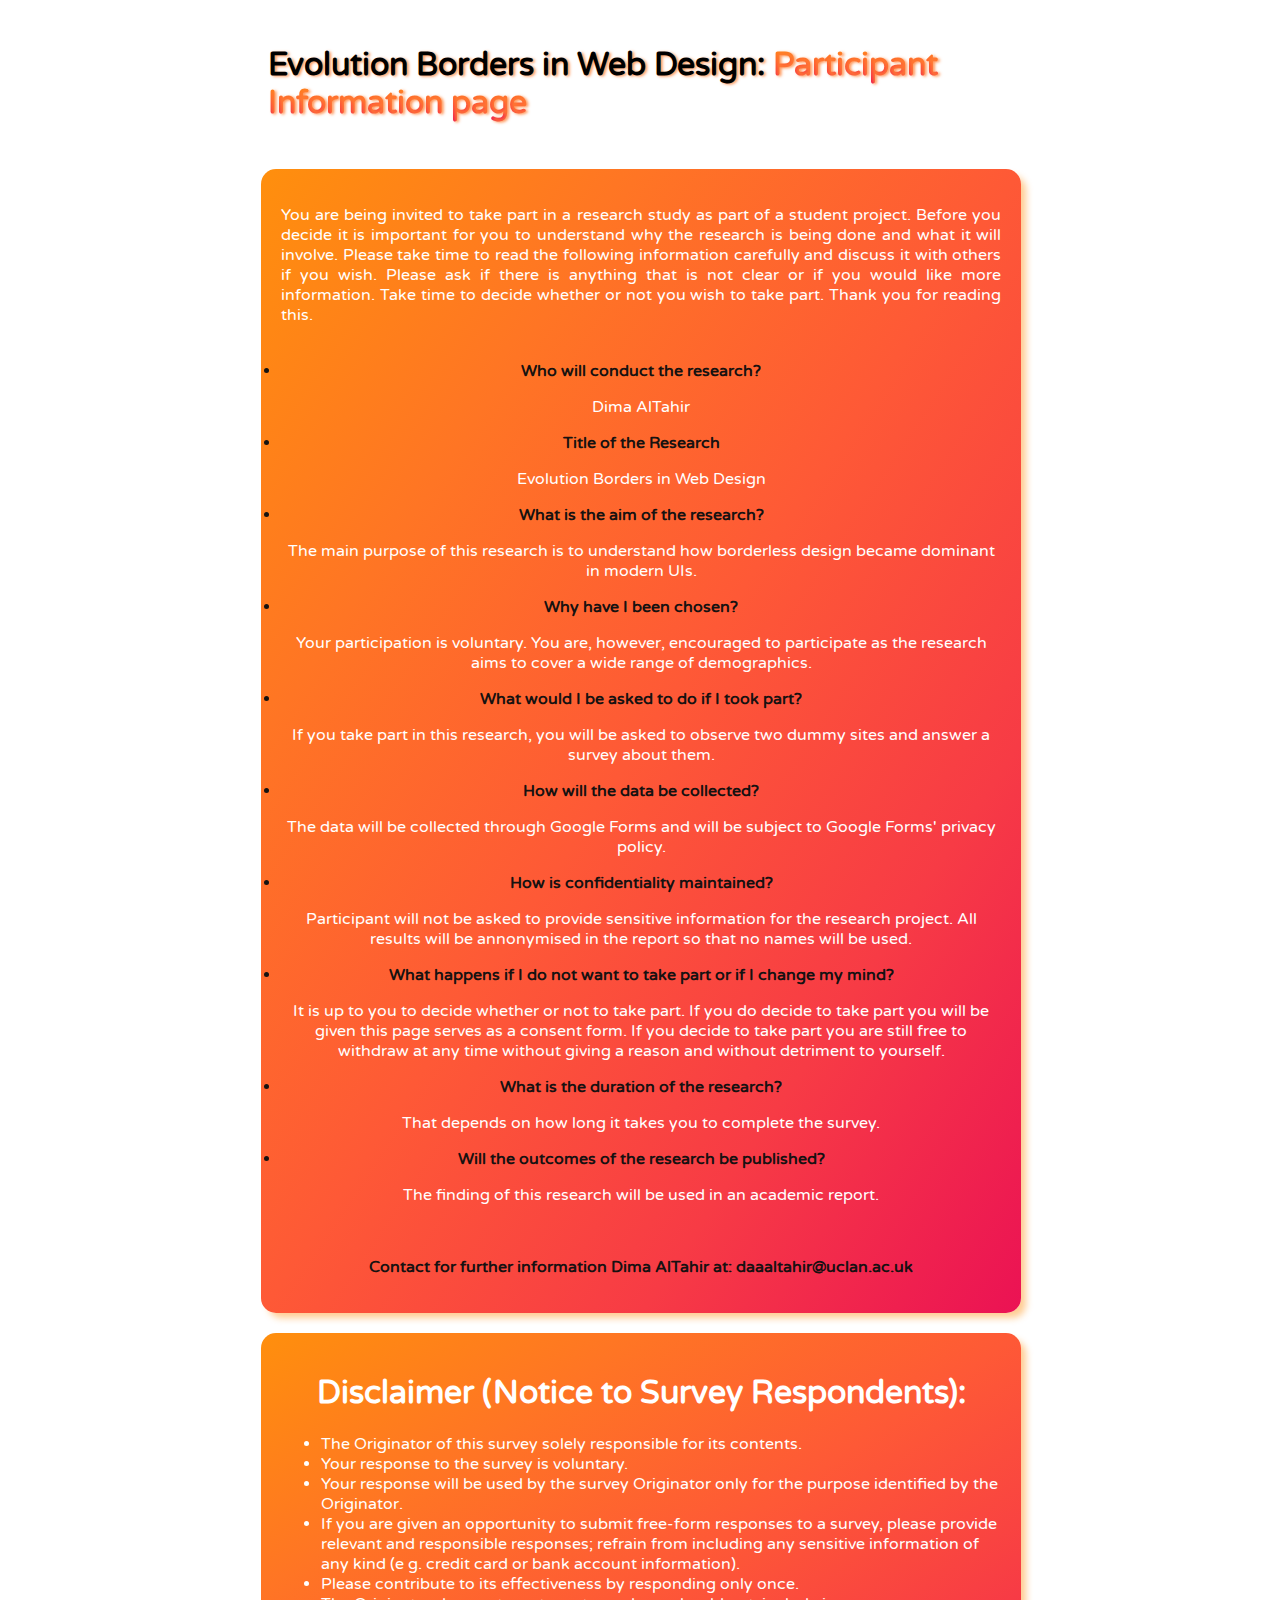
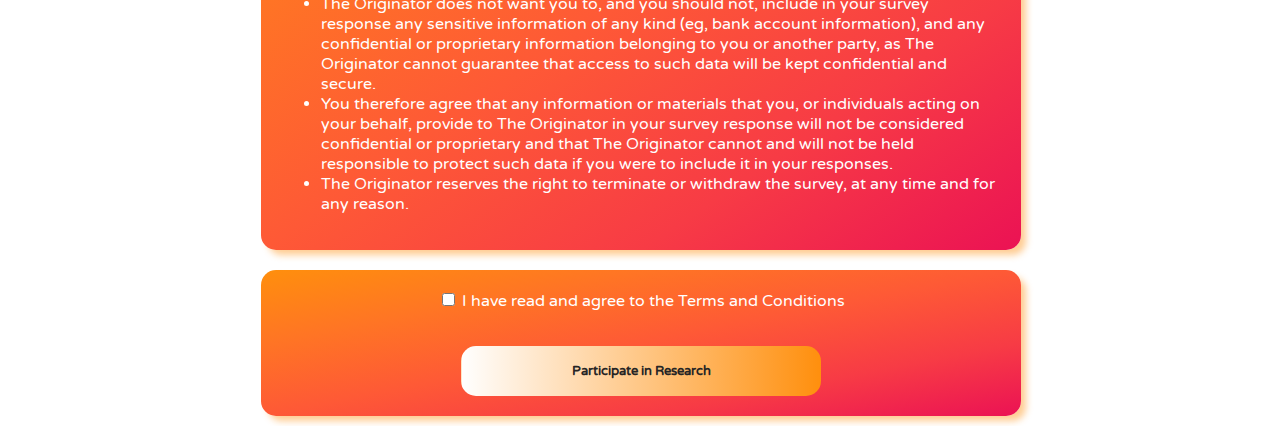
==== commit 5e56edf0: "gradients babeyyy!!!" ====
--- a/index.html
+++ b/index.html
@@ -9,8 +9,14 @@
 </head>
 <body>
 <div class="main">
+    <div class="h1container">
+        <h1 style="text-align: left; text-shadow: 2px 1px 3px rgba(255,127,51,0.81);">Evolution Borders in Web Design:
+            <span style="background: -webkit-linear-gradient(#ff8f0d, #ff7524, #fe5936, #f73b45, #eb1254);-webkit-background-clip: text;-webkit-text-fill-color: transparent;">
+                Participant Information page
+            </span>
+        </h1>
+    </div>
     <div class="container">
-        <h1>Evolution Borders in Web Design: Participant Information page</h1>
         <p style="text-align: justify">
             You are being invited to take part in a research study as part of a student project.
             Before you decide it is important for you to understand why the research is being done and what it will involve.
@@ -53,7 +59,7 @@
         <li class="highlight">What happens if I do not want to take part or if I change my mind?</li>
         <p>
             It is up to you to decide whether or not to take part.
-            If you do decide to take part you will be given this information sheet to keep and be asked to sign a consent form.
+            If you do decide to take part you will be given this page serves as a consent form.
             If you decide to take part you are still free to withdraw at any time without giving a reason and without detriment to yourself.
         </p>
 
@@ -101,7 +107,8 @@
     <div style="text-align: center" class="container">
         <form action="Survey.html" onsubmit="if(document.getElementById('agree').checked) { return true; } else { alert('Please indicate that you have read and agree to the Terms and Conditions and Privacy Policy'); return false; }">
             <input style="margin-bottom: 20px" type="checkbox" required name="checkbox" value="check" id="agree" /> I have read and agree to the Terms and Conditions
-            <input class="btn" type="submit" required name="submit" value="Participate in Research" />
+            <br>
+            <input style="margin-top: 20px; " class="btn" type="submit" required name="submit" value="Participate in Research" />
         </form>
     </div>
 </div>
--- a/style.css
+++ b/style.css
@@ -1,12 +1,13 @@
 body{
-    background: #1fffc9;
+    background: white;
     font-family:Varela Round;
     color: white;
     text-align: justify;
 }
 
 .highlight{
-    color: #1fffc9;
+    color: rgba(16, 16, 16, 0.98);
+    font-weight: bolder;
 }
 
 .talking{
@@ -30,9 +31,24 @@
 }
 
 .container{
+    border-radius: 15px;
     text-align: center;
-    background-color: #262525;
+    background-image: linear-gradient(to right bottom, #ff8f0d, #ff7524, #fe5936, #f73b45, #eb1254);
+    -webkit-box-shadow: 6px 6px 7px -1px rgba(255,143,13,0.45);
+    -moz-box-shadow: 6px 6px 7px -1px rgba(255,143,13,0.45);
+    box-shadow: 6px 6px 7px -1px rgba(255,143,13,0.45);
     padding:20px;
+    margin: auto;
+    margin-bottom: 10px;
+    margin-top: 20px;
+    width: 95%;
+}
+
+.h1container{
+    color: black;
+    font-weight: bolder;
+    border-radius: 15px;
+    padding:5px;
     margin: auto;
     margin-bottom: 10px;
     margin-top: 20px;
@@ -49,10 +65,13 @@
 }
 
 .btn {
+    border-radius: 15px;
     cursor: pointer;
-    background-color: #1fffc9;
+    background-image: linear-gradient(to right, white, #ff8f0d);
+    background-position: right center;
     color: #262525;
-    font-size: 100%;
+    font-family:Varela Round;
+    font-weight: bolder;
     text-align: center;
     border: none;
     display: inline-block;
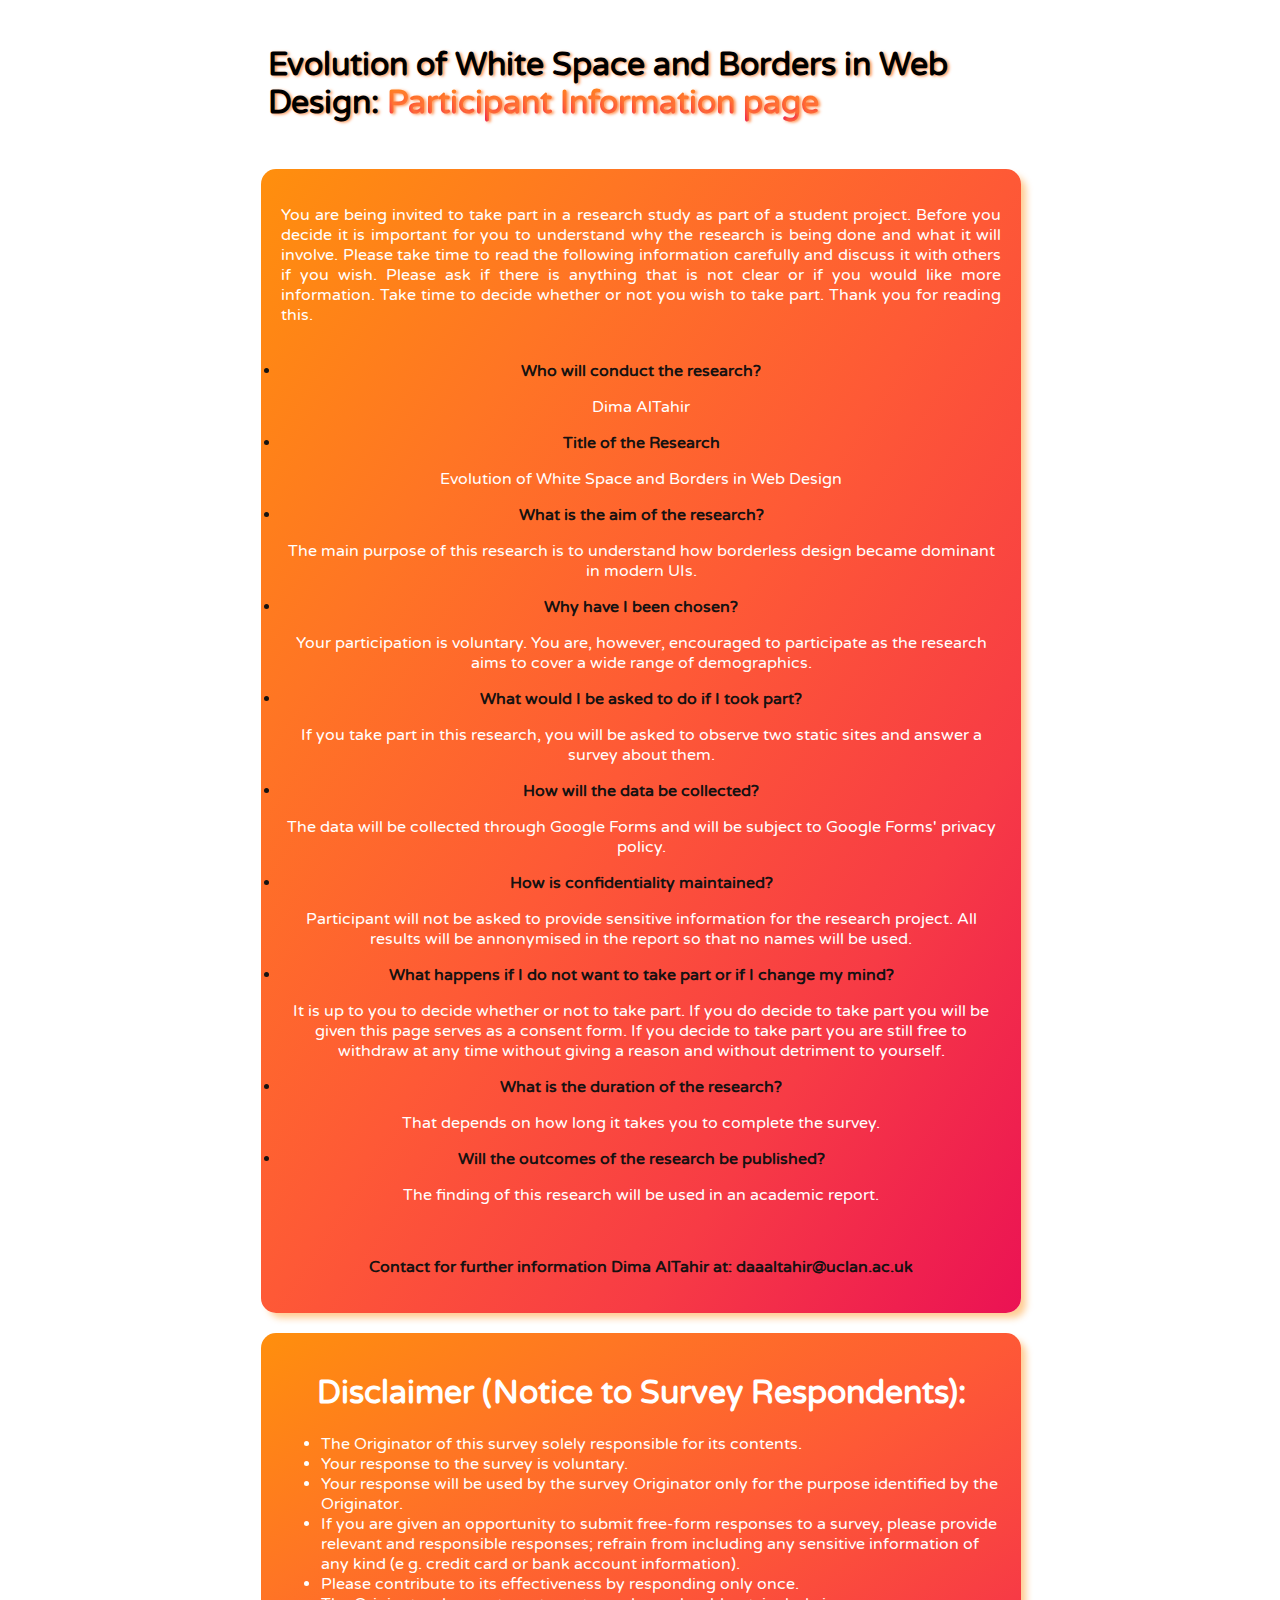
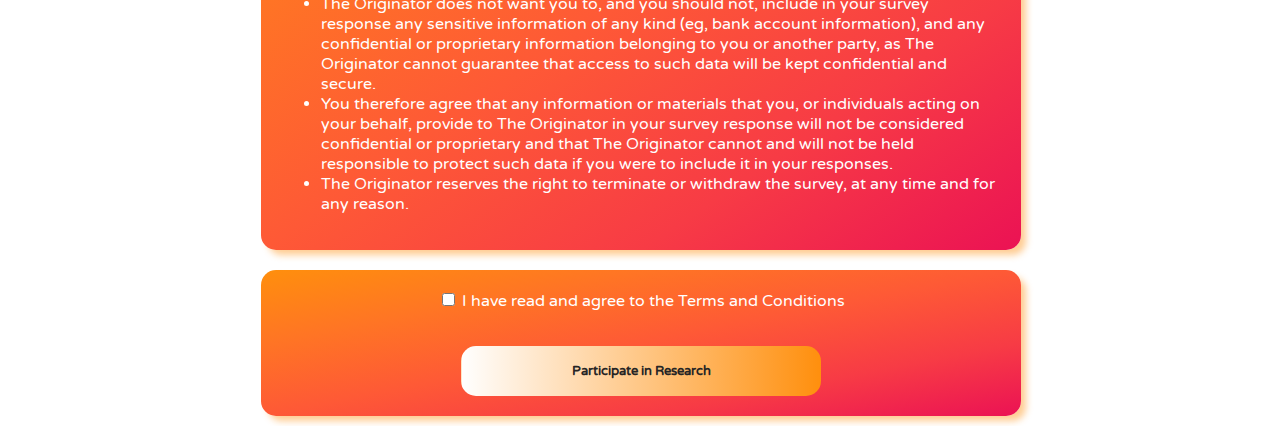
==== commit 61ba672d: "yy" ====
--- a/index.html
+++ b/index.html
@@ -10,7 +10,7 @@
 <body>
 <div class="main">
     <div class="h1container">
-        <h1 style="text-align: left; text-shadow: 2px 1px 3px rgba(255,127,51,0.81);">Evolution Borders in Web Design:
+        <h1 style="text-align: left; text-shadow: 2px 1px 3px rgba(255,127,51,0.81);">Evolution of White Space and Borders in Web Design:
             <span style="background: -webkit-linear-gradient(#ff8f0d, #ff7524, #fe5936, #f73b45, #eb1254);-webkit-background-clip: text;-webkit-text-fill-color: transparent;">
                 Participant Information page
             </span>
@@ -31,7 +31,7 @@
         <p>Dima AlTahir</p>
 
         <li class="highlight">Title of the Research</li>
-        <p>Evolution Borders in Web Design</p>
+        <p>Evolution of White Space and Borders in Web Design</p>
 
         <li class="highlight">What is the aim of the research?</li>
         <p>The main purpose of this research is to understand how borderless design became dominant in modern UIs.</p>
@@ -44,7 +44,7 @@
 
         <li class="highlight">What would I be asked to do if I took part?</li>
         <p>
-            If you take part in this research, you will be asked to observe two dummy sites and answer a survey about them.
+            If you take part in this research, you will be asked to observe two static sites and answer a survey about them.
         </p>
 
         <li class="highlight">How will the data be collected?</li>
